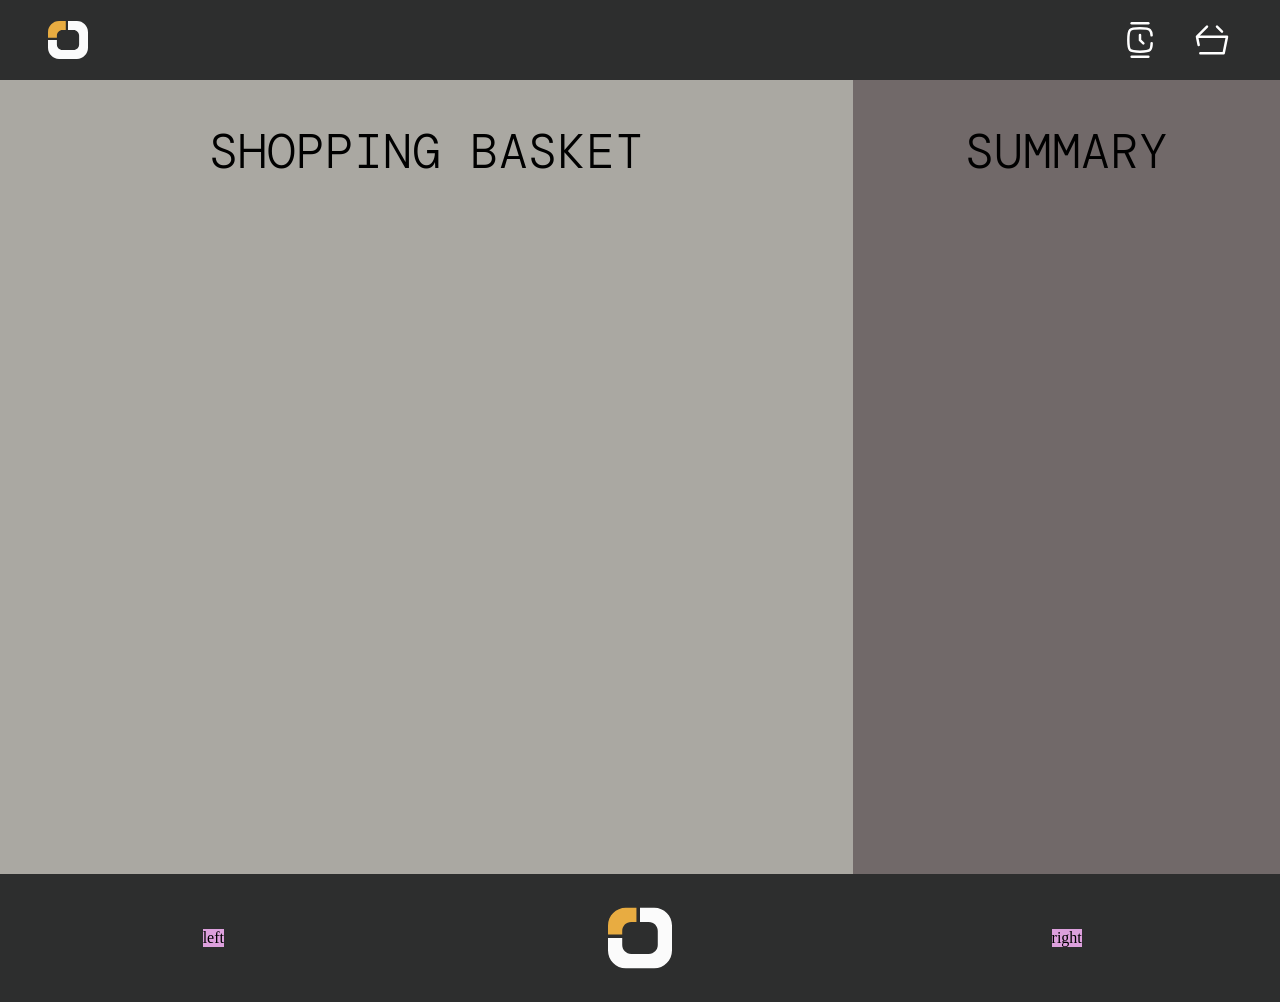
==== basket.html @ 563d16db "basket functional" ====
<!DOCTYPE html>
<html lang="en">
<head>
    <meta charset="UTF-8">
    <title>Bob's Watches</title>
    <link rel="icon" type="image/x-icon" href="src/SVGs/Logo.svg">
    <link rel="stylesheet" href="css/common.css">
    <script src="javascript/common.js" defer></script>

    <link rel="stylesheet" href="css/basket.css">
    <script src="javascript/basket.js" defer></script>
</head>

<body>
    <nav class="static">
    <a href="index.html">
        <svg width="40" height="40" viewBox="0 0 36 34" xmlns="http://www.w3.org/2000/svg">
            <path d="M16 8H13C10.2386 8 8 10.2386 8 13V15H0V10C3.02726e-06 4.47716 4.47715 1.28603e-07 10 0H16V8Z" fill="#E8AC41"/>
            <path d="M26 0C31.5228 2.57703e-07 36 4.47715 36 10V24C36 29.5228 31.5228 34 26 34H10C4.47715 34 2.25497e-07 29.5228 0 24V17H8V21C8 23.7614 10.2386 26 13 26H23C25.7614 26 28 23.7614 28 21V13C28 10.2386 25.7614 8 23 8H18V0H26Z" fill="#FBFBFB"/>
        </svg>
    </a>
    <div>
        <a onclick="gotoList()">
            <svg width="40" height="40" viewBox="0 0 24 24" fill="none" xmlns="http://www.w3.org/2000/svg">
                <path d="M12 9V12.0769L14 14" stroke="#FBFBFB" stroke-width="1.5" stroke-linecap="round" stroke-linejoin="round"/>
                <path d="M7 2H17" stroke="#FBFBFB" stroke-width="1.5" stroke-linecap="round"/>
                <path d="M7 22H17" stroke="#FBFBFB" stroke-width="1.5" stroke-linecap="round"/>
                <path d="M18.9614 9.2C18.8849 7.66459 18.6565 6.70674 17.9749 6.02513C16.9497 5 15.2998 5 12 5C8.70017 5 7.05025 5 6.02513 6.02513C5 7.05025 5 8.70017 5 12C5 15.2998 5 16.9497 6.02513 17.9749C7.05025 19 8.70017 19 12 19C15.2998 19 16.9497 19 17.9749 17.9749C18.7678 17.1819 18.9474 16.0151 18.9881 14" stroke="#FBFBFB" stroke-width="1.5" stroke-linecap="round"/>
            </svg>
        </a>
        <a href="basket.html">
            <svg width="40" height="40" viewBox="0 0 24 24" fill="none" xmlns="http://www.w3.org/2000/svg">
                <path d="M3 10H21L19 20H5M3 10L4 15M3 10L9 4M18 7L15 4" stroke="#FBFBFB" stroke-width="1.5" stroke-linecap="round" stroke-linejoin="round"/>
            </svg>
        </a>
    </div>
</nav>

    <main>
        <article class="list">
            <h1>SHOPPING BASKET</h1>
            <br>

            <ul>
                <li id="b0">
                    <img src="src/Watch-Images/speed-front.avif" alt="Product"/>
                    <div class="left">
                        <h2 class="title">Title</h2>
                        <h3 class="brand">Brand</h3>
                    </div>

                    <div class="right">
                        <h3 class="year">Year</h3>
                        <h2 class="price">Price</h2>
                    </div>

                    <div class="close" onclick="remove(0)">
                        <svg width="80px" height="80px" viewBox="0 0 24 24" fill="none" xmlns="http://www.w3.org/2000/svg">
                            <path d="M16 8L8 16M12 12L16 16M8 8L10 10M21" stroke="#000000" stroke-width="1.5" stroke-linecap="round" stroke-linejoin="round"/>
                        </svg>
                    </div>
                </li>
                <li id="b1">
                    <img src="src/Watch-Images/speed-front.avif" alt="Product"/>
                    <div class="left">
                        <h2 class="title">Title</h2>
                        <h3 class="brand">Brand</h3>
                    </div>

                    <div class="right">
                        <h3 class="year">Year</h3>
                        <h2 class="price">Price</h2>
                    </div>

                    <div class="close" onclick="remove(1)">
                        <svg width="80px" height="80px" viewBox="0 0 24 24" fill="none" xmlns="http://www.w3.org/2000/svg">
                            <path d="M16 8L8 16M12 12L16 16M8 8L10 10M21" stroke="#000000" stroke-width="1.5" stroke-linecap="round" stroke-linejoin="round"/>
                        </svg>
                    </div>
                </li>
                <li id="b2">
                    <img src="src/Watch-Images/speed-front.avif" alt="Product"/>
                    <div class="left">
                        <h2 class="title">Title</h2>
                        <h3 class="brand">Brand</h3>
                    </div>

                    <div class="right">
                        <h3 class="year">Year</h3>
                        <h2 class="price">Price</h2>
                    </div>

                    <div class="close" onclick="remove(2)">
                        <svg width="80px" height="80px" viewBox="0 0 24 24" fill="none" xmlns="http://www.w3.org/2000/svg">
                            <path d="M16 8L8 16M12 12L16 16M8 8L10 10M21" stroke="#000000" stroke-width="1.5" stroke-linecap="round" stroke-linejoin="round"/>
                        </svg>
                    </div>
                </li>
            </ul>
        </article>
        <article class="summary">
            <h1>SUMMARY</h1>
        </article>
    </main>

    <footer>
        <div class="f-left">left
        </div>
        <svg width="64" height="64" viewBox="0 0 36 34" xmlns="http://www.w3.org/2000/svg">
            <path d="M16 8H13C10.2386 8 8 10.2386 8 13V15H0V10C3.02726e-06 4.47716 4.47715 1.28603e-07 10 0H16V8Z" fill="#E8AC41"/>
            <path d="M26 0C31.5228 2.57703e-07 36 4.47715 36 10V24C36 29.5228 31.5228 34 26 34H10C4.47715 34 2.25497e-07 29.5228 0 24V17H8V21C8 23.7614 10.2386 26 13 26H23C25.7614 26 28 23.7614 28 21V13C28 10.2386 25.7614 8 23 8H18V0H26Z" fill="#FBFBFB"/>
        </svg>
        <div class="f-right">right
        </div>
    </footer>

</body>
</html>
---- css/common.css ----
/* Font Options : "DM Mono", "Faculty Glyphic" */
@import url('https://fonts.googleapis.com/css2?family=Faculty+Glyphic&display=swap');
@import url('https://fonts.googleapis.com/css2?family=DM+Mono:ital,wght@0,300;0,400;0,500;1,300;1,400;1,500&display=swap');

:root {
    --white: #ffffff;
    --bone : #aaa8a2;
    --dim: #716969;
    --graphite: #2d2e2e;
    --onyx: #0f0f0f;
    --yellow: #e8ac41ff;
    --placehold: #DDA0DD;
    --transparent: #00000000
}

body {
    margin: 0;
    padding: 0;
    gap: 0;
    background-color:#556;
    background-image:
        linear-gradient(rgba(0, 0, 0, 0.7), rgba(0, 0, 0, 0.7)),
        linear-gradient(30deg, #445 12%, transparent 12.5%, transparent 87%, #445 87.5%, #445),
        linear-gradient(150deg, #445 12%, transparent 12.5%, transparent 87%, #445 87.5%, #445),
        linear-gradient(30deg, #445 12%, transparent 12.5%, transparent 87%, #445 87.5%, #445),
        linear-gradient(150deg, #445 12%, transparent 12.5%, transparent 87%, #445 87.5%, #445),
        linear-gradient(60deg, #99a 25%, transparent 25.5%, transparent 75%, #99a 75%, #99a),
        linear-gradient(60deg, #99a 25%, transparent 25.5%, transparent 75%, #99a 75%, #99a);

    background-size:80px 140px;
    background-position: 0 0, 0 0, 40px 70px, 40px 70px, 0 0, 40px 70px;
}

nav {
    display: flex;
    flex-direction: row;
    justify-content: space-between;
    background: var(--transparent);
    padding: 8px 2.5%;
    height: 64px;
    align-items: stretch;
    position: fixed;
    width: 95%;
    top: 0;
    overflow: hidden;
    z-index: 10;
    transition: background 0.25s ease-in-out;
}

nav.static {
    background-color: var(--graphite);
}

nav.scrolled {
    background-color: var(--graphite);
}

nav a svg path{
    transition: stroke 0.15s ease-in-out, fill 0.15s ease-in-out;
}

nav a:hover svg path {
    fill: var(--yellow);
}

nav div a svg path {
    stroke: var(--white);
}

nav div a:hover svg path {
    stroke: var(--yellow);
    fill: none;
}

nav a {
    cursor: pointer;
    display: flex;
    align-items: center;
    padding: 16px;
    border-radius: 10px;
}

nav div {
    display: flex;
    flex-direction: row;
    justify-content: space-evenly;
    padding: 0;
    margin: 0;
}

footer {
    display: grid;
    grid-template-columns: 1fr 1fr 1fr;
    height: 8rem;
    background-color: var(--graphite);
    justify-content: space-evenly;
    align-items: center;
    place-items: center;
}

footer div {
    background-color: var(--placehold);
}
---- css/basket.css ----
html, body {
    height: 100%;
}

main {
    display: grid;
    grid-template-columns: 2fr 1fr;
    padding-top: 64px;
    height: 90%;
    background-color: var(--white);
}

.list {
    background-color: var(--bone);
}

.summary {
    background-color: var(--dim);
}

h1 {
    font-size: 3em;
    font-weight: lighter;
    font-family: "DM Mono", sans-serif;
    text-align: center;
    padding-top: 1rem;
}

ul {
    list-style-type: none;
    margin: 0;
    padding: 0;
}

li {
    display: grid;
    grid-template-columns: 1fr 4fr 2fr 1fr;
    background-color: var(--white);
    padding: 1rem 2rem;
    margin: 1rem;
}

li div {
    display: flex;
    flex-direction: column;
    justify-content: center;
    gap: 1rem;
}

li img {
    padding: 0 0.5rem;
    width: 80px;
}

li h2, li h3 {
    font-size: 1.5em;
    font-family: "DM Mono", sans-serif;
    padding: 0;
    margin: 0;
}

li h2 {
    font-weight: normal;
    color: var(--onyx);
}

li h3 {
    font-weight: lighter;
    color: var(--graphite);
}

.right {
    text-align: right;
}

.close {
    display: flex;
    justify-content: center;
    align-items: center;
    cursor: pointer;
}

.close svg path {
    stroke: var(--dim);
}

.close:hover svg path {
    stroke: var(--graphite);
}
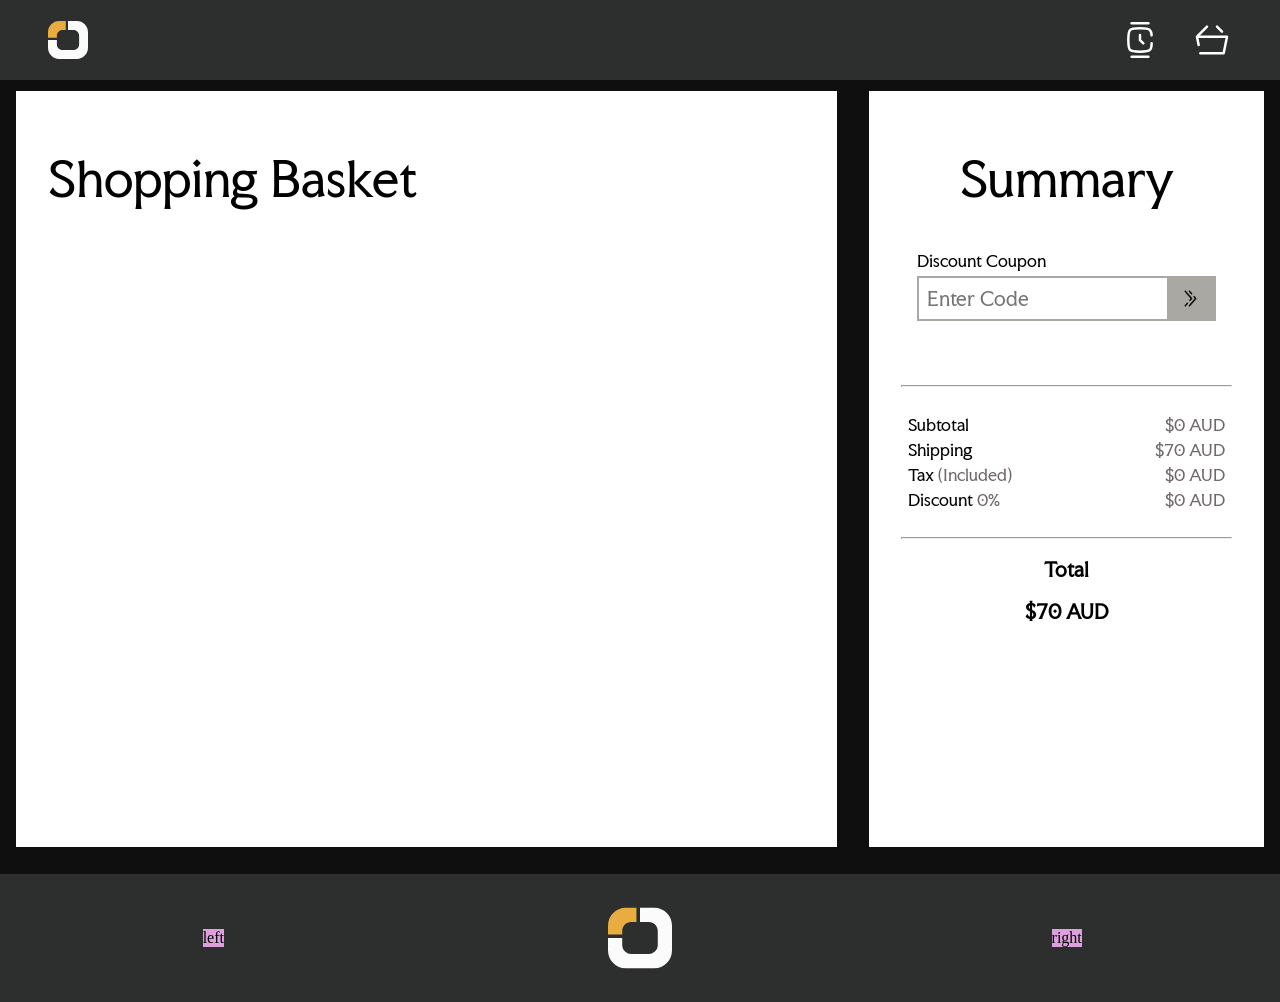
==== commit cfe638c3: "summary for basket" ====
--- a/basket.html
+++ b/basket.html
@@ -38,9 +38,8 @@
 
     <main>
         <article class="list">
-            <h1>SHOPPING BASKET</h1>
+            <h1>Shopping Basket</h1>
             <br>
-
             <ul>
                 <li id="b0">
                     <img src="src/Watch-Images/speed-front.avif" alt="Product"/>
@@ -96,10 +95,91 @@
                         </svg>
                     </div>
                 </li>
+                <li id="b3">
+                    <img src="src/Watch-Images/speed-front.avif" alt="Product"/>
+                    <div class="left">
+                        <h2 class="title">Title</h2>
+                        <h3 class="brand">Brand</h3>
+                    </div>
+
+                    <div class="right">
+                        <h3 class="year">Year</h3>
+                        <h2 class="price">Price</h2>
+                    </div>
+
+                    <div class="close" onclick="remove(3)">
+                        <svg width="80px" height="80px" viewBox="0 0 24 24" fill="none" xmlns="http://www.w3.org/2000/svg">
+                            <path d="M16 8L8 16M12 12L16 16M8 8L10 10M21" stroke="#000000" stroke-width="1.5" stroke-linecap="round" stroke-linejoin="round"/>
+                        </svg>
+                    </div>
+                </li>
+                <li id="b4">
+                    <img src="src/Watch-Images/speed-front.avif" alt="Product"/>
+                    <div class="left">
+                        <h2 class="title">Title</h2>
+                        <h3 class="brand">Brand</h3>
+                    </div>
+
+                    <div class="right">
+                        <h3 class="year">Year</h3>
+                        <h2 class="price">Price</h2>
+                    </div>
+
+                    <div class="close" onclick="remove(4)">
+                        <svg width="80px" height="80px" viewBox="0 0 24 24" fill="none" xmlns="http://www.w3.org/2000/svg">
+                            <path d="M16 8L8 16M12 12L16 16M8 8L10 10M21" stroke="#000000" stroke-width="1.5" stroke-linecap="round" stroke-linejoin="round"/>
+                        </svg>
+                    </div>
+                </li>
             </ul>
+
         </article>
+
         <article class="summary">
-            <h1>SUMMARY</h1>
+            <h1>Summary</h1>
+
+            <section class="discount">
+                <label for="code">Discount Coupon</label>
+                <div class="d-entry">
+                    <input id="code" type="text" placeholder="Enter Code">
+                    <button onclick="calculateTotal()">
+                        <svg width="25px" height="25px" viewBox="0 0 24 24" fill="none" xmlns="http://www.w3.org/2000/svg">
+                            <path d="M11 19L17 12L15.5 10.25M11 5L13 7.33333" stroke="#1C274C" stroke-width="1.5" stroke-linecap="round" stroke-linejoin="round"/>
+                            <path d="M7 5L13 12L11.5 13.75M7 19L9 16.6667" stroke="#1C274C" stroke-width="1.5" stroke-linecap="round" stroke-linejoin="round"/>
+                        </svg>
+                    </button>
+                </div>
+                <p id="msg"></p>
+            </section>
+            <hr>
+
+            <table>
+                <tr>
+                    <td class="label">Subtotal</td>
+                    <td class="value" id="subtotal">$X,XXX</td>
+                </tr>
+                <tr>
+                    <td class="label">Shipping</td>
+                    <td class="value" id="shipping">$X,XXX</td>
+                </tr>
+                <tr>
+                    <td class="label">Tax <span style="color: var(--dim)">(Included)</span></td>
+                    <td class="value" id="tax">$X,XXX</td>
+                </tr>
+                <tr>
+                    <td class="label">Discount <span id="percent">-</span></td>
+                    <td class="value" id="discount">$X,XXX</td>
+                </tr>
+            </table>
+            <hr>
+
+            <section class="checkout">
+                <div class="total">
+                    <h3>Total</h3>
+                    <h3 id="total">$Z,ZZZ</h3>
+                </div>
+
+            </section>
         </article>
     </main>
 
--- a/css/common.css
+++ b/css/common.css
@@ -30,6 +30,24 @@
 
     background-size:80px 140px;
     background-position: 0 0, 0 0, 40px 70px, 40px 70px, 0 0, 40px 70px;
+    overflow-y: scroll;
+}
+
+body::-webkit-scrollbar {
+    -webkit-appearance: none;
+}
+
+body::-webkit-scrollbar-track {
+    background: var(--graphite);
+}
+
+body::-webkit-scrollbar-thumb {
+    background: var(--dim);
+    border-radius: 5px;
+}
+
+body::-webkit-scrollbar-thumb:hover {
+    background: var(--yellow);
 }
 
 nav {
--- a/css/basket.css
+++ b/css/basket.css
@@ -7,23 +7,29 @@
     display: grid;
     grid-template-columns: 2fr 1fr;
     padding-top: 64px;
-    height: 90%;
-    background-color: var(--white);
+    min-height: 90%;
+    background-color: var(--onyx);
 }
 
 .list {
-    background-color: var(--bone);
+    margin: 1.7rem 1rem;
+    padding: 0 2rem;
+    background: var(--white);
+    text-align: left;
 }
 
 .summary {
-    background-color: var(--dim);
+    margin: 1.7rem 1rem;
+    padding: 0 2rem;
+    background: var(--white);
+    text-align: center;
+    font-family: "Faculty Glyphic", sans-serif;
 }
 
 h1 {
     font-size: 3em;
-    font-weight: lighter;
-    font-family: "DM Mono", sans-serif;
-    text-align: center;
+    font-weight: normal;
+    font-family: "Faculty Glyphic", sans-serif;
     padding-top: 1rem;
 }
 
@@ -36,9 +42,9 @@
 li {
     display: grid;
     grid-template-columns: 1fr 4fr 2fr 1fr;
-    background-color: var(--white);
-    padding: 1rem 2rem;
+    padding: 1rem 0;
     margin: 1rem;
+    border-bottom: 2px solid var(--bone);
 }
 
 li div {
@@ -49,7 +55,7 @@
 }
 
 li img {
-    padding: 0 0.5rem;
+    margin: 0 1rem;
     width: 80px;
 }
 
@@ -88,3 +94,74 @@
 .close:hover svg path {
     stroke: var(--graphite);
 }
+
+.discount {
+    margin: 1rem;
+    text-align: left;
+}
+
+.d-entry {
+    display: flex;
+    margin-top: 5px;
+    border: var(--bone) 2px solid;
+    transition: .2s ease-in-out;
+}
+
+#code {
+    font-family: "Faculty Glyphic", sans-serif;
+    background-color: var(--white);
+    outline: none;
+    border-radius: 0;
+    margin: 0;
+    padding: .5rem;
+    width: 100%;
+    border: none;
+    font-size: 1.2rem;
+}
+
+.d-entry button {
+    display: flex;
+    align-items: center;
+    justify-content: center;
+    border: none;
+    background-color: var(--bone);
+    cursor: pointer;
+    width: 3.5rem;
+    transition: .2s ease-in-out;
+    outline: none;
+}
+
+.d-entry button:hover {
+    background-color: var(--yellow);
+}
+
+.d-entry button svg path {
+    stroke: var(--onyx);
+}
+
+.d-entry:has(button:hover) {
+    border: var(--yellow) 2px solid;
+}
+
+#msg {
+    min-height: 2rem;
+}
+
+table {
+    padding: 1rem .25rem;
+    margin: 0;
+    width: 100%;
+}
+
+.label {
+    text-align: left;
+}
+
+.value {
+    text-align: right;
+    color: var(--dim);
+}
+
+#percent {
+    color: var(--dim);
+}
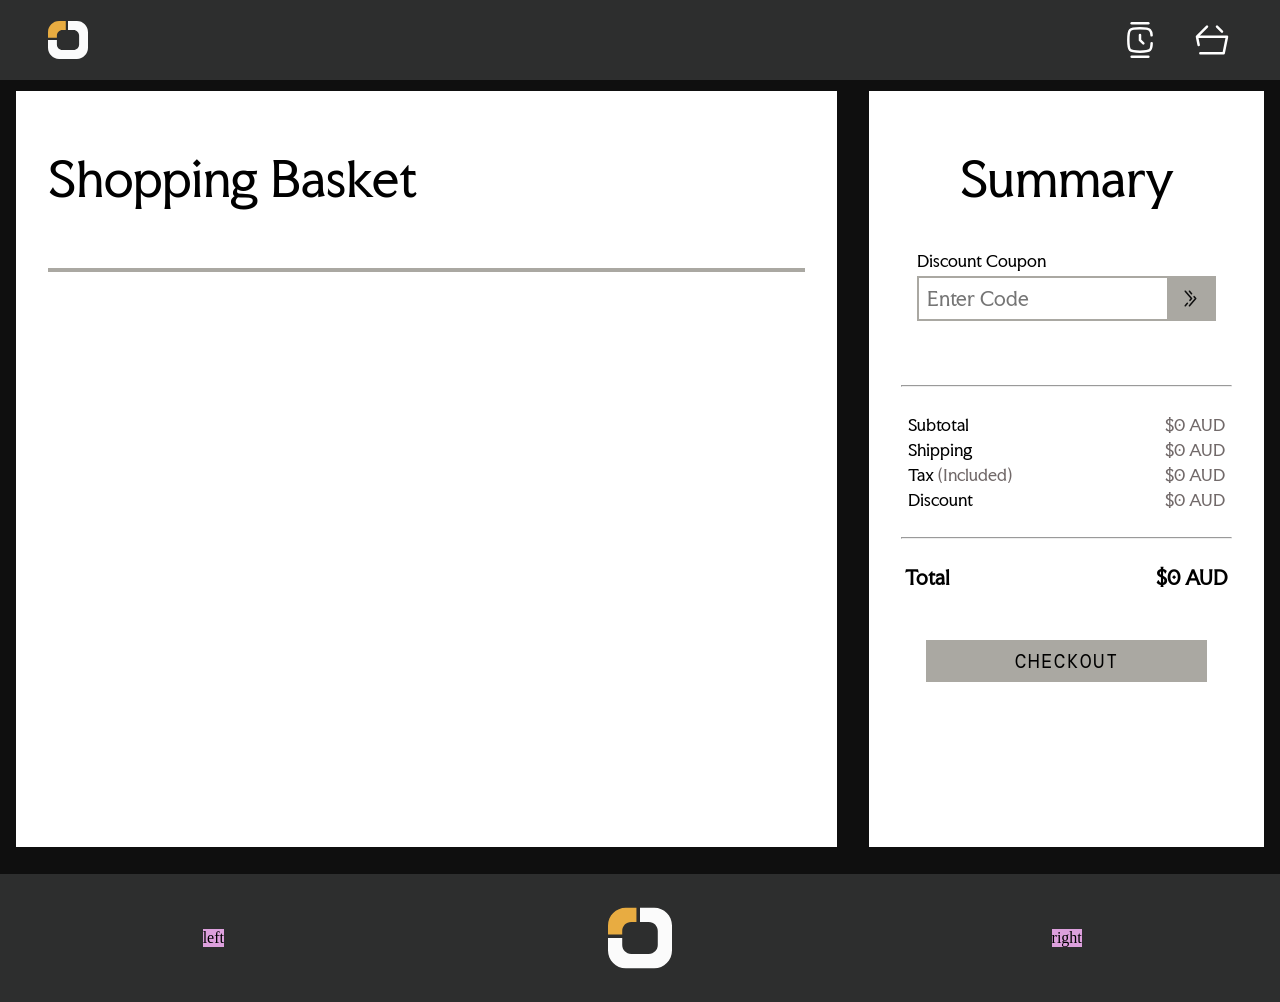
==== commit 87bfbc63: "summary for basket" ====
--- a/basket.html
+++ b/basket.html
@@ -179,6 +179,9 @@
                     <h3 id="total">$Z,ZZZ</h3>
                 </div>
 
+                <button class="buy" onclick="proceed()">
+                    CHECKOUT
+                </button>
             </section>
         </article>
     </main>
--- a/css/basket.css
+++ b/css/basket.css
@@ -36,7 +36,8 @@
 ul {
     list-style-type: none;
     margin: 0;
-    padding: 0;
+    padding: 0 0 2rem;
+    border-top: 4px solid var(--bone);
 }
 
 li {
@@ -164,4 +165,28 @@
 
 #percent {
     color: var(--dim);
+}
+
+.total {
+    display: flex;
+    justify-content: space-between;
+    margin: 0 .25rem;
+}
+
+.buy {
+    width: 85%;
+    aspect-ratio: 1 / .15;
+    background-color: var(--bone);
+    font-family: "DM Mono", sans-serif;
+    font-size: 1.2rem;
+    font-weight: normal;
+    border: none;
+    cursor: pointer;
+    letter-spacing: 2px;
+    transition: 0.25s ease-in-out;
+    margin: 2rem 0;
+}
+
+.buy:hover {
+    background-color: var(--yellow);
 }
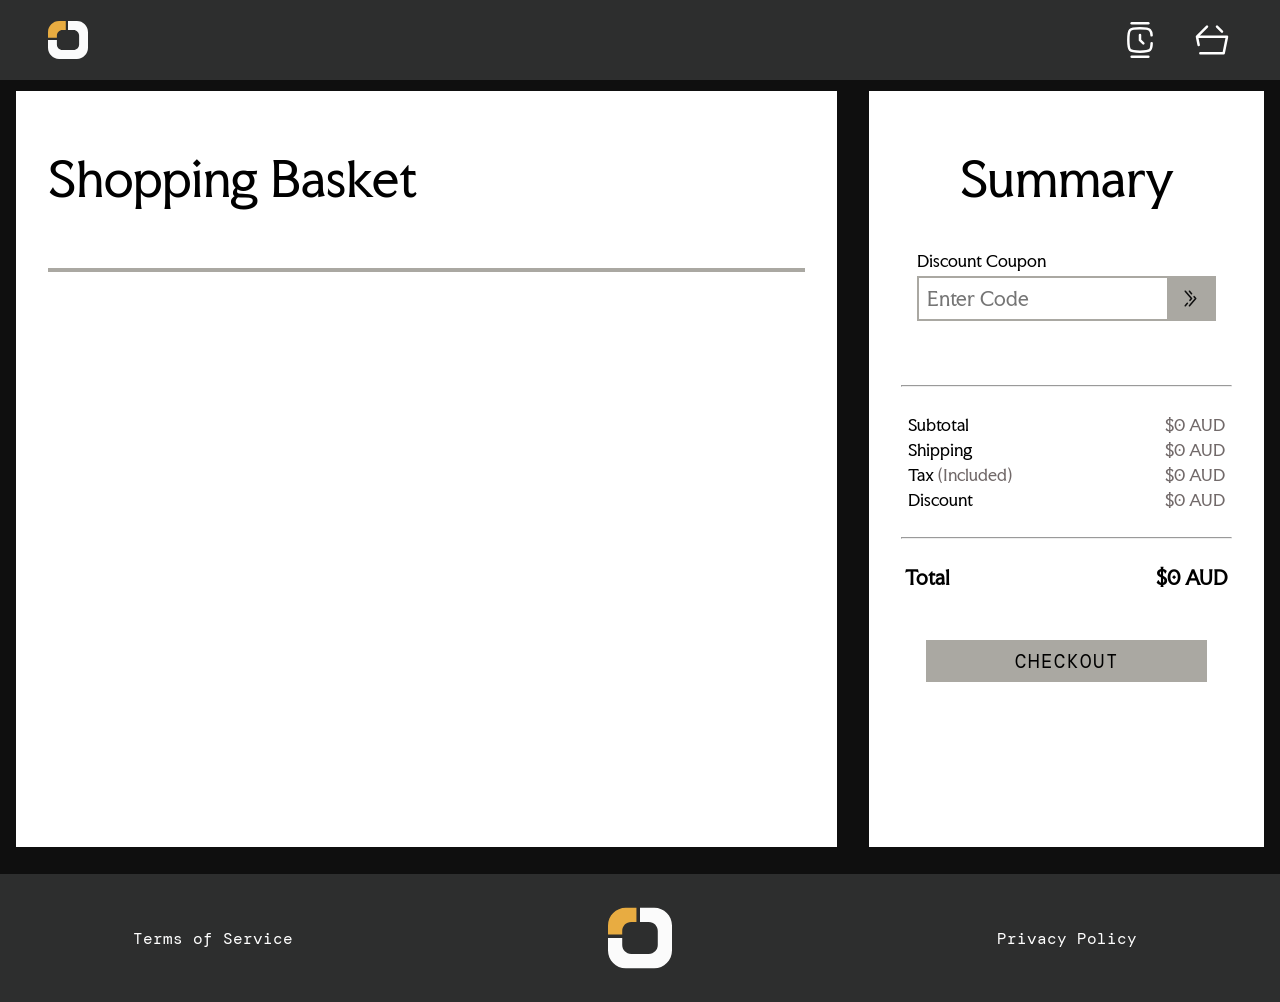
==== commit 80195ca0: "footer with TnC" ====
--- a/basket.html
+++ b/basket.html
@@ -187,13 +187,15 @@
     </main>
 
     <footer>
-        <div class="f-left">left
+        <div class="f-left">
+            <p>Terms of Service</p>
         </div>
         <svg width="64" height="64" viewBox="0 0 36 34" xmlns="http://www.w3.org/2000/svg">
             <path d="M16 8H13C10.2386 8 8 10.2386 8 13V15H0V10C3.02726e-06 4.47716 4.47715 1.28603e-07 10 0H16V8Z" fill="#E8AC41"/>
             <path d="M26 0C31.5228 2.57703e-07 36 4.47715 36 10V24C36 29.5228 31.5228 34 26 34H10C4.47715 34 2.25497e-07 29.5228 0 24V17H8V21C8 23.7614 10.2386 26 13 26H23C25.7614 26 28 23.7614 28 21V13C28 10.2386 25.7614 8 23 8H18V0H26Z" fill="#FBFBFB"/>
         </svg>
-        <div class="f-right">right
+        <div class="f-right">
+            <p>Privacy Policy</p>
         </div>
     </footer>
 
--- a/css/common.css
+++ b/css/common.css
@@ -117,6 +117,13 @@
     place-items: center;
 }
 
-footer div {
-    background-color: var(--placehold);
+footer p {
+    font-family: "DM Mono", monospace;
+    color: var(--white);
+    cursor: pointer;
+}
+
+footer p:hover {
+    color: var(--yellow);
+    text-decoration: underline;
 }
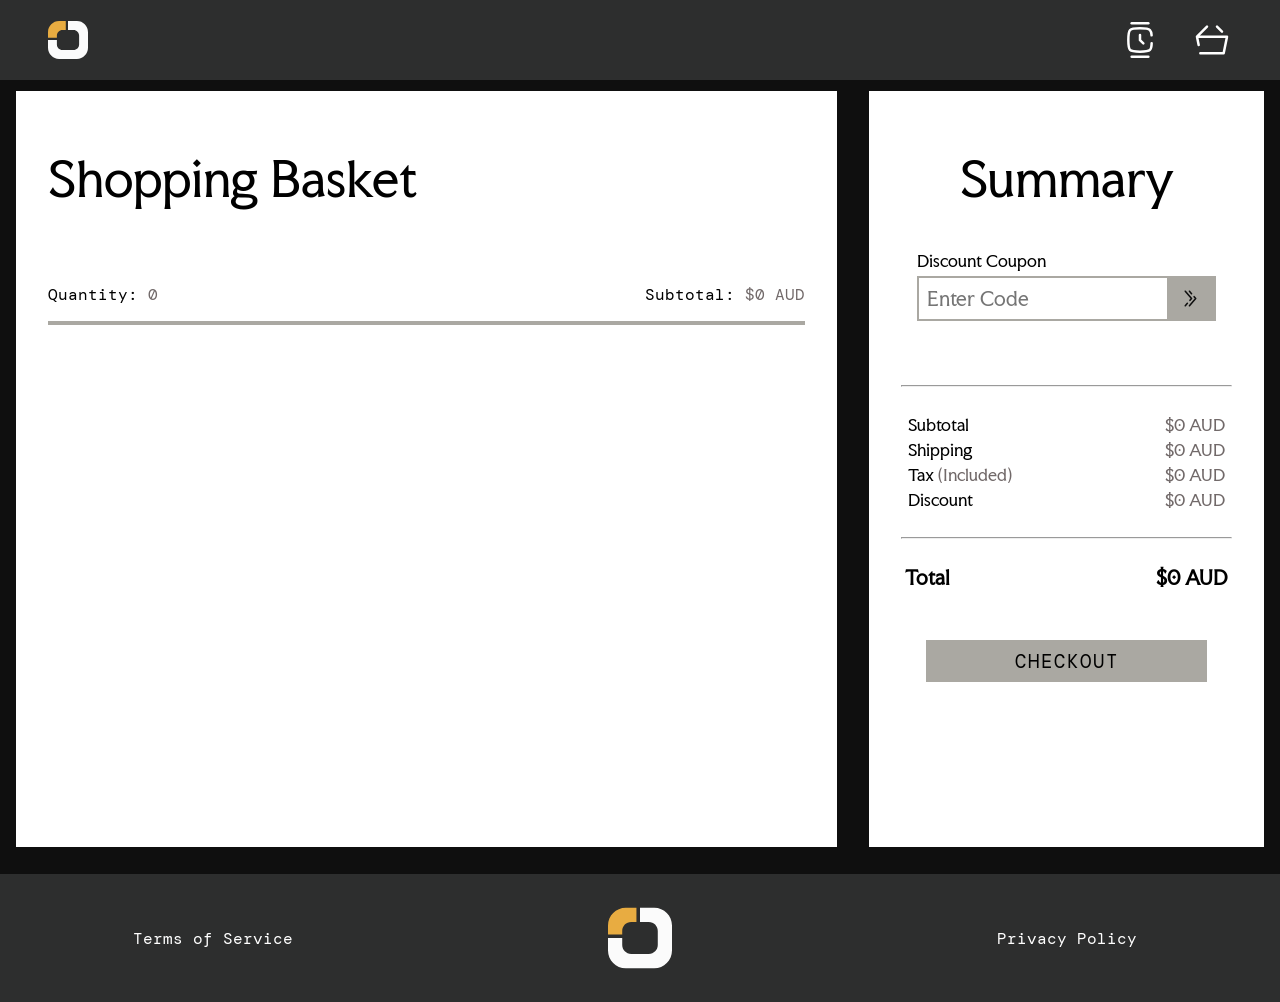
==== commit e6da5a03: "FSM for checkout" ====
--- a/basket.html
+++ b/basket.html
@@ -38,100 +38,110 @@
 
     <main>
         <article class="list">
-            <h1>Shopping Basket</h1>
+            <h1 id="title">Shopping Basket</h1>
             <br>
-            <ul>
-                <li id="b0">
-                    <img src="src/Watch-Images/speed-front.avif" alt="Product"/>
-                    <div class="left">
-                        <h2 class="title">Title</h2>
-                        <h3 class="brand">Brand</h3>
-                    </div>
-
-                    <div class="right">
-                        <h3 class="year">Year</h3>
-                        <h2 class="price">Price</h2>
-                    </div>
-
-                    <div class="close" onclick="remove(0)">
-                        <svg width="80px" height="80px" viewBox="0 0 24 24" fill="none" xmlns="http://www.w3.org/2000/svg">
-                            <path d="M16 8L8 16M12 12L16 16M8 8L10 10M21" stroke="#000000" stroke-width="1.5" stroke-linecap="round" stroke-linejoin="round"/>
-                        </svg>
-                    </div>
-                </li>
-                <li id="b1">
-                    <img src="src/Watch-Images/speed-front.avif" alt="Product"/>
-                    <div class="left">
-                        <h2 class="title">Title</h2>
-                        <h3 class="brand">Brand</h3>
-                    </div>
-
-                    <div class="right">
-                        <h3 class="year">Year</h3>
-                        <h2 class="price">Price</h2>
-                    </div>
-
-                    <div class="close" onclick="remove(1)">
-                        <svg width="80px" height="80px" viewBox="0 0 24 24" fill="none" xmlns="http://www.w3.org/2000/svg">
-                            <path d="M16 8L8 16M12 12L16 16M8 8L10 10M21" stroke="#000000" stroke-width="1.5" stroke-linecap="round" stroke-linejoin="round"/>
-                        </svg>
-                    </div>
-                </li>
-                <li id="b2">
-                    <img src="src/Watch-Images/speed-front.avif" alt="Product"/>
-                    <div class="left">
-                        <h2 class="title">Title</h2>
-                        <h3 class="brand">Brand</h3>
-                    </div>
-
-                    <div class="right">
-                        <h3 class="year">Year</h3>
-                        <h2 class="price">Price</h2>
-                    </div>
-
-                    <div class="close" onclick="remove(2)">
-                        <svg width="80px" height="80px" viewBox="0 0 24 24" fill="none" xmlns="http://www.w3.org/2000/svg">
-                            <path d="M16 8L8 16M12 12L16 16M8 8L10 10M21" stroke="#000000" stroke-width="1.5" stroke-linecap="round" stroke-linejoin="round"/>
-                        </svg>
-                    </div>
-                </li>
-                <li id="b3">
-                    <img src="src/Watch-Images/speed-front.avif" alt="Product"/>
-                    <div class="left">
-                        <h2 class="title">Title</h2>
-                        <h3 class="brand">Brand</h3>
-                    </div>
-
-                    <div class="right">
-                        <h3 class="year">Year</h3>
-                        <h2 class="price">Price</h2>
-                    </div>
-
-                    <div class="close" onclick="remove(3)">
-                        <svg width="80px" height="80px" viewBox="0 0 24 24" fill="none" xmlns="http://www.w3.org/2000/svg">
-                            <path d="M16 8L8 16M12 12L16 16M8 8L10 10M21" stroke="#000000" stroke-width="1.5" stroke-linecap="round" stroke-linejoin="round"/>
-                        </svg>
-                    </div>
-                </li>
-                <li id="b4">
-                    <img src="src/Watch-Images/speed-front.avif" alt="Product"/>
-                    <div class="left">
-                        <h2 class="title">Title</h2>
-                        <h3 class="brand">Brand</h3>
-                    </div>
-
-                    <div class="right">
-                        <h3 class="year">Year</h3>
-                        <h2 class="price">Price</h2>
-                    </div>
-
-                    <div class="close" onclick="remove(4)">
-                        <svg width="80px" height="80px" viewBox="0 0 24 24" fill="none" xmlns="http://www.w3.org/2000/svg">
-                            <path d="M16 8L8 16M12 12L16 16M8 8L10 10M21" stroke="#000000" stroke-width="1.5" stroke-linecap="round" stroke-linejoin="round"/>
-                        </svg>
-                    </div>
-                </li>
-            </ul>
+            <div id="items">
+                <div class="overview">
+                    <p>Quantity: <span id="quantity">0</span></p>
+                    <p>Subtotal: <span id="sub">$0</span></p>
+                </div>
+                <ul>
+                    <li id="b0">
+                        <img src="src/Watch-Images/speed-front.avif" alt="Product"/>
+                        <div class="left">
+                            <h2 class="title">Title</h2>
+                            <h3 class="brand">Brand</h3>
+                        </div>
+
+                        <div class="right">
+                            <h3 class="year">Year</h3>
+                            <h2 class="price">Price</h2>
+                        </div>
+
+                        <div class="close" onclick="remove(0)">
+                            <svg width="80px" height="80px" viewBox="0 0 24 24" fill="none" xmlns="http://www.w3.org/2000/svg">
+                                <path d="M16 8L8 16M12 12L16 16M8 8L10 10M21" stroke="#000000" stroke-width="1.5" stroke-linecap="round" stroke-linejoin="round"/>
+                            </svg>
+                        </div>
+                    </li>
+                    <li id="b1">
+                        <img src="src/Watch-Images/speed-front.avif" alt="Product"/>
+                        <div class="left">
+                            <h2 class="title">Title</h2>
+                            <h3 class="brand">Brand</h3>
+                        </div>
+
+                        <div class="right">
+                            <h3 class="year">Year</h3>
+                            <h2 class="price">Price</h2>
+                        </div>
+
+                        <div class="close" onclick="remove(1)">
+                            <svg width="80px" height="80px" viewBox="0 0 24 24" fill="none" xmlns="http://www.w3.org/2000/svg">
+                                <path d="M16 8L8 16M12 12L16 16M8 8L10 10M21" stroke="#000000" stroke-width="1.5" stroke-linecap="round" stroke-linejoin="round"/>
+                            </svg>
+                        </div>
+                    </li>
+                    <li id="b2">
+                        <img src="src/Watch-Images/speed-front.avif" alt="Product"/>
+                        <div class="left">
+                            <h2 class="title">Title</h2>
+                            <h3 class="brand">Brand</h3>
+                        </div>
+
+                        <div class="right">
+                            <h3 class="year">Year</h3>
+                            <h2 class="price">Price</h2>
+                        </div>
+
+                        <div class="close" onclick="remove(2)">
+                            <svg width="80px" height="80px" viewBox="0 0 24 24" fill="none" xmlns="http://www.w3.org/2000/svg">
+                                <path d="M16 8L8 16M12 12L16 16M8 8L10 10M21" stroke="#000000" stroke-width="1.5" stroke-linecap="round" stroke-linejoin="round"/>
+                            </svg>
+                        </div>
+                    </li>
+                    <li id="b3">
+                        <img src="src/Watch-Images/speed-front.avif" alt="Product"/>
+                        <div class="left">
+                            <h2 class="title">Title</h2>
+                            <h3 class="brand">Brand</h3>
+                        </div>
+
+                        <div class="right">
+                            <h3 class="year">Year</h3>
+                            <h2 class="price">Price</h2>
+                        </div>
+
+                        <div class="close" onclick="remove(3)">
+                            <svg width="80px" height="80px" viewBox="0 0 24 24" fill="none" xmlns="http://www.w3.org/2000/svg">
+                                <path d="M16 8L8 16M12 12L16 16M8 8L10 10M21" stroke="#000000" stroke-width="1.5" stroke-linecap="round" stroke-linejoin="round"/>
+                            </svg>
+                        </div>
+                    </li>
+                    <li id="b4">
+                        <img src="src/Watch-Images/speed-front.avif" alt="Product"/>
+                        <div class="left">
+                            <h2 class="title">Title</h2>
+                            <h3 class="brand">Brand</h3>
+                        </div>
+
+                        <div class="right">
+                            <h3 class="year">Year</h3>
+                            <h2 class="price">Price</h2>
+                        </div>
+
+                        <div class="close" onclick="remove(4)">
+                            <svg width="80px" height="80px" viewBox="0 0 24 24" fill="none" xmlns="http://www.w3.org/2000/svg">
+                                <path d="M16 8L8 16M12 12L16 16M8 8L10 10M21" stroke="#000000" stroke-width="1.5" stroke-linecap="round" stroke-linejoin="round"/>
+                            </svg>
+                        </div>
+                    </li>
+                </ul>
+            </div>
+
+            <div id="order">
+                <p>Order</p>
+            </div>
 
         </article>
 
--- a/css/basket.css
+++ b/css/basket.css
@@ -189,4 +189,14 @@
 
 .buy:hover {
     background-color: var(--yellow);
+}
+
+.overview {
+    display: flex;
+    justify-content: space-between;
+    font-family: "DM Mono", sans-serif;
+}
+
+.overview span {
+    color: var(--dim);
 }
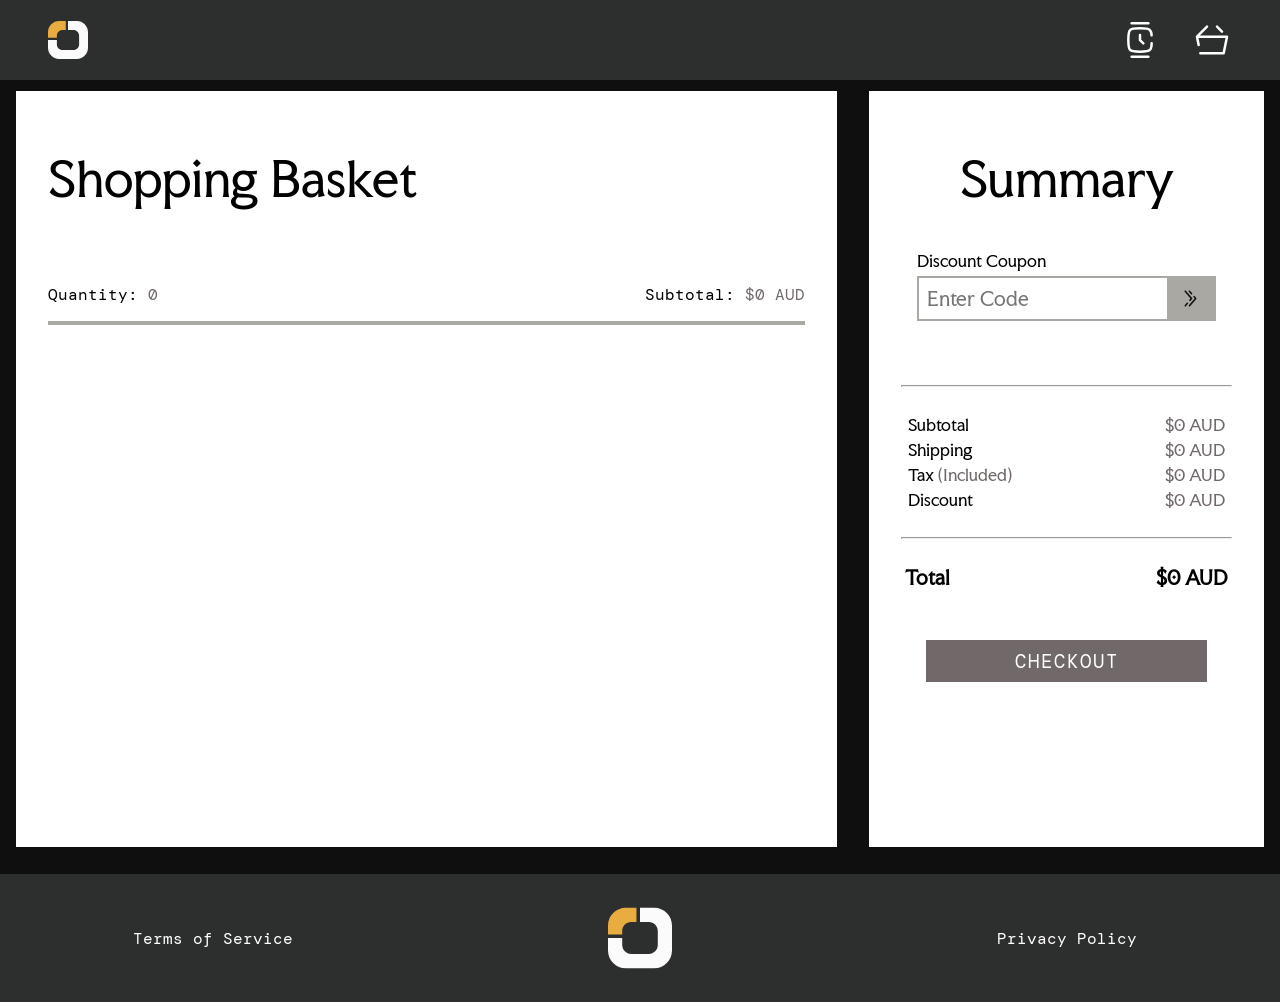
==== commit bc705295: "checkout fields" ====
--- a/basket.html
+++ b/basket.html
@@ -140,7 +140,35 @@
             </div>
 
             <div id="order">
-                <p>Order</p>
+                <div class="field">
+                    <label for="name">Full Name</label>
+                    <input type="text" id="name" placeholder="Name"/>
+                </div>
+                <div class="field">
+                    <label for="email">Email</label>
+                    <input type="text" id="email" placeholder="John@email.com"/>
+                </div>
+                <div class="field">
+                    <label for="phone">Phone</label>
+                    <input type="text" id="phone" placeholder="Phone"/>
+                </div>
+                <div class="field">
+                    <label for="address">Address</label>
+                    <input type="text" id="address" placeholder="Address"/>
+                </div>
+                <br>
+                <div class="field">
+                    <label for="card">Card Number</label>
+                    <input type="text" id="card" placeholder="Card Number"/>
+                </div>
+                <div class="field">
+                    <label for="expire">Card Expiration</label>
+                    <input type="text" id="expire" placeholder="Card Expiration"/>
+                </div>
+                <div class="field">
+                    <label for="cvv">CVV</label>
+                    <input type="text" id="cvv" placeholder="CVV"/>
+                </div>
             </div>
 
         </article>
@@ -189,7 +217,7 @@
                     <h3 id="total">$Z,ZZZ</h3>
                 </div>
 
-                <button class="buy" onclick="proceed()">
+                <button id="buy" onclick="proceed()">
                     CHECKOUT
                 </button>
             </section>
--- a/css/basket.css
+++ b/css/basket.css
@@ -173,7 +173,7 @@
     margin: 0 .25rem;
 }
 
-.buy {
+#buy {
     width: 85%;
     aspect-ratio: 1 / .15;
     background-color: var(--bone);
@@ -187,8 +187,14 @@
     margin: 2rem 0;
 }
 
-.buy:hover {
+#buy:hover {
     background-color: var(--yellow);
+}
+
+#buy:disabled {
+    color: var(--white);
+    background-color: var(--dim);
+    cursor: not-allowed;
 }
 
 .overview {
@@ -199,4 +205,37 @@
 
 .overview span {
     color: var(--dim);
+}
+
+.field {
+    display: flex;
+    font-family: "Faculty Glyphic", sans-serif;
+    width: 100%;
+    align-items: center;
+    justify-content: center;
+    margin: 1rem 0;
+}
+
+.field input {
+    outline: none;
+    padding: .7rem;
+    font-size: 1.2rem;
+    border: none;
+    border-bottom: 2px solid var(--graphite);
+    background-color: transparent;
+    color: var(--graphite);
+    width: 100%;
+}
+
+.field label {
+    white-space: nowrap;
+    width: 20%;
+    font-size: 1.2rem;
+    padding: 0 0.5rem;
+    color: var(--onyx);
+    transition: .2s ease-in-out;
+}
+
+.field:has(input:focus) label {
+    color: var(--yellow);
 }
